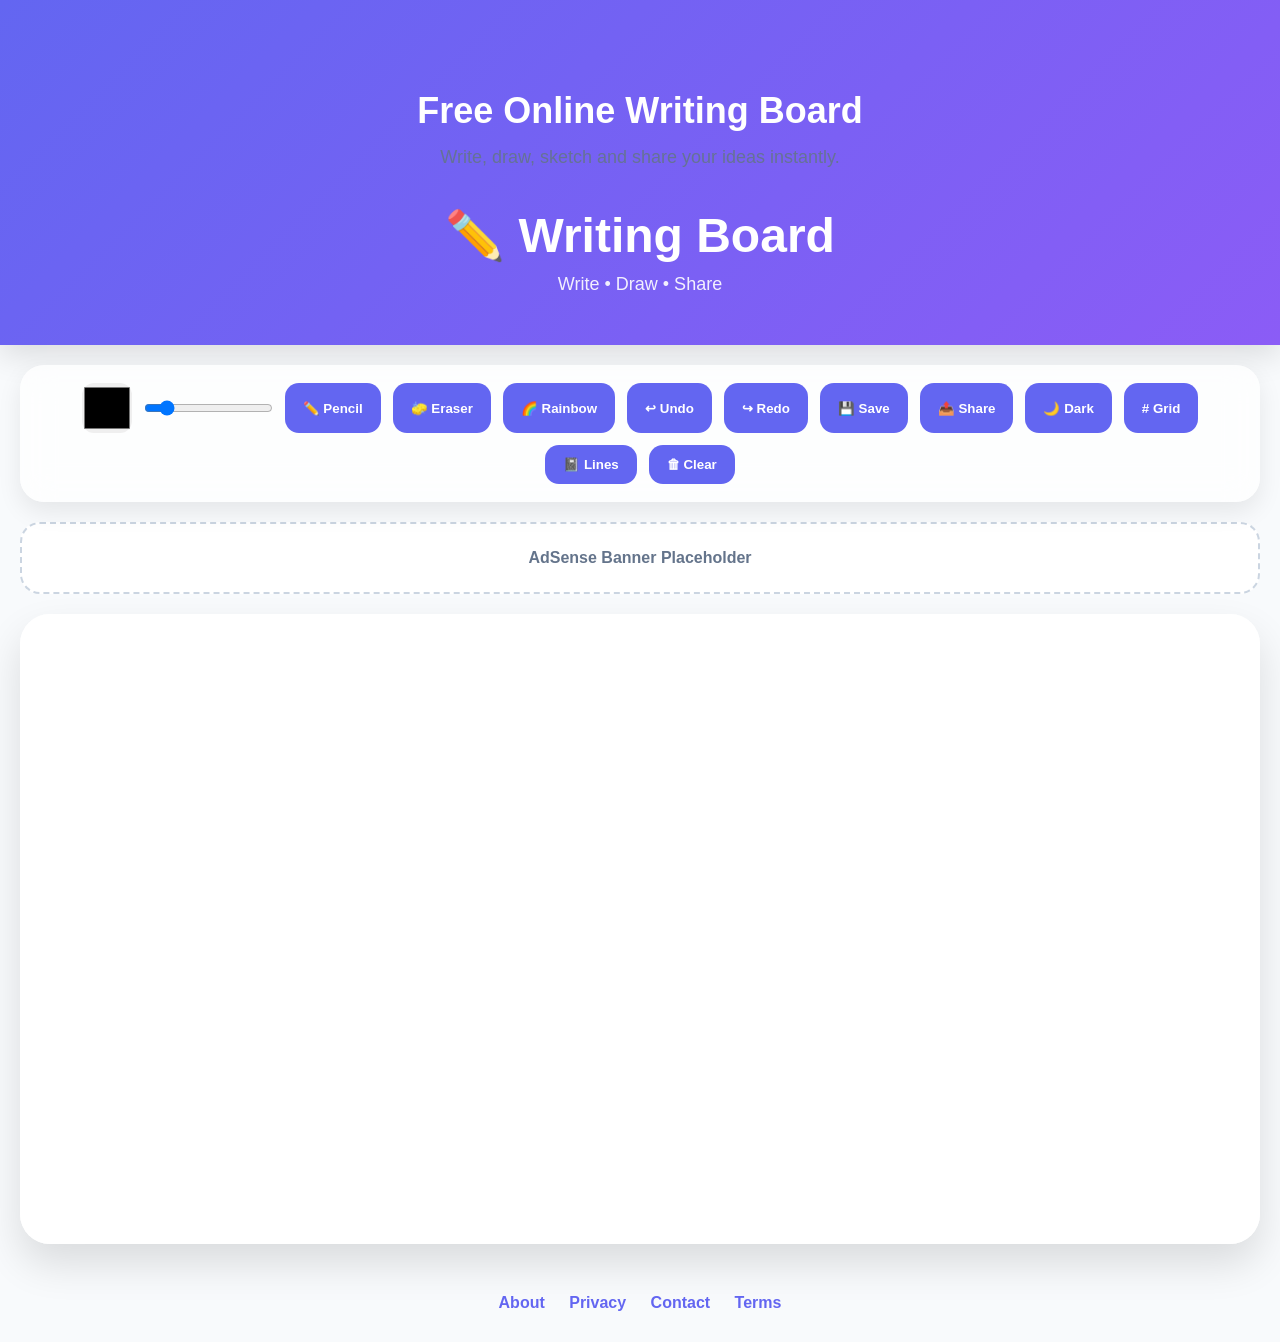
==== index.html @ 075a4a8f "Add files via upload" ====
<!DOCTYPE html>
<html lang="en">
<head>
<meta charset="UTF-8">
<meta name="viewport" content="width=device-width, initial-scale=1.0">
<title>Writing Board</title>
<link rel="stylesheet" href="style.css">
</head>

<body>

<header class="header">
    <section class="hero">

<h2>
Free Online Writing Board
</h2>

<p>
Write, draw, sketch and share
your ideas instantly.
</p>

</section>
    <h1>✏️ Writing Board</h1>
    <p>Write • Draw • Share</p>
</header>

<div class="toolbar">

    <input type="color" id="colorPicker" value="#000000">

    <input type="range"
           id="brushSize"
           min="1"
           max="30"
           value="5">

    <button id="pencilBtn">✏️ Pencil</button>
    <button id="eraserBtn">🧽 Eraser</button>
    <button id="rainbowBtn">🌈 Rainbow</button>

    <button id="undoBtn">↩ Undo</button>
    <button id="redoBtn">↪ Redo</button>

    <button id="saveBtn">💾 Save</button>
    <button id="shareBtn">📤 Share</button>

    <button id="darkBtn">🌙 Dark</button>
    <button id="gridBtn"># Grid</button>
    <button id="lineBtn">📓 Lines</button>

    <button id="clearBtn">🗑 Clear</button>

</div>

<div class="ad-box">
    AdSense Banner Placeholder
</div>

<div class="canvas-wrapper">
    <canvas id="canvas"></canvas>
</div>

<footer>
    <a href="about.html">About</a>
    <a href="privacy.html">Privacy</a>
    <a href="contact.html">Contact</a>
    <a href="terms.html">Terms</a>
</footer>

<script src="script.js"></script>

</body>
</html>
---- style.css ----
/* =========================
   ROOT COLORS
========================= */

:root{
    --primary:#6366f1;
    --secondary:#8b5cf6;
    --success:#10b981;
    --danger:#ef4444;
    --background:#f8fafc;
    --card:#ffffff;
    --text:#1e293b;
}

/* =========================
   RESET
========================= */

*{
    margin:0;
    padding:0;
    box-sizing:border-box;
}

body{
    font-family:
    Inter,
    Arial,
    sans-serif;

    background:
    var(--background);

    color:
    var(--text);

    min-height:100vh;
}

/* =========================
   HEADER
========================= */

.header{

    background:
    linear-gradient(
        135deg,
        #6366f1,
        #8b5cf6
    );

    color:white;

    text-align:center;

    padding:50px 20px;

    box-shadow:
    0 10px 30px rgba(0,0,0,.12);
}

.header h1{

    font-size:48px;

    margin-bottom:10px;
}

.header p{

    font-size:18px;

    opacity:.9;
}

/* =========================
   HERO SECTION
========================= */

.hero{

    text-align:center;

    padding:40px 20px;
}

.hero h2{

    font-size:36px;

    margin-bottom:15px;
}

.hero p{

    font-size:18px;

    color:#64748b;
}

/* =========================
   TOOLBAR
========================= */

.toolbar{

    margin:20px;

    padding:18px;

    border-radius:24px;

    background:
    rgba(255,255,255,.75);

    backdrop-filter:
    blur(16px);

    display:flex;

    flex-wrap:wrap;

    justify-content:center;

    gap:12px;

    box-shadow:
    0 10px 25px rgba(0,0,0,.08);
}

/* =========================
   BUTTONS
========================= */

button{

    border:none;

    border-radius:14px;

    padding:12px 18px;

    background:
    var(--primary);

    color:white;

    font-weight:600;

    cursor:pointer;

    transition:.25s;
}

button:hover{

    transform:
    translateY(-2px);

    box-shadow:
    0 8px 18px rgba(99,102,241,.35);
}

button:active{

    transform:scale(.96);
}

/* =========================
   INPUTS
========================= */

input[type="color"]{

    width:50px;
    height:50px;

    border:none;

    border-radius:12px;

    cursor:pointer;
}

input[type="range"]{

    cursor:pointer;
}

/* =========================
   AD BANNER
========================= */

.ad-box{

    margin:20px;

    padding:25px;

    border-radius:20px;

    text-align:center;

    background:white;

    border:
    2px dashed #cbd5e1;

    color:#64748b;

    font-weight:600;
}

/* =========================
   CANVAS CARD
========================= */

.canvas-wrapper{

    margin:20px;

    background:white;

    border-radius:30px;

    overflow:hidden;

    box-shadow:
    0 20px 40px rgba(0,0,0,.12);
}

canvas{

    width:100%;

    height:70vh;

    display:block;

    background:white;

    touch-action:none;
}

/* =========================
   FOOTER
========================= */

footer{

    text-align:center;

    padding:30px;
}

footer a{

    color:
    var(--primary);

    text-decoration:none;

    margin:0 10px;

    font-weight:600;
}

footer a:hover{

    text-decoration:underline;
}

/* =========================
   CONTENT PAGES
========================= */

.content{

    max-width:1000px;

    margin:40px auto;

    background:white;

    padding:40px;

    border-radius:24px;

    box-shadow:
    0 10px 25px rgba(0,0,0,.08);

    line-height:1.8;
}

.content h2{

    margin-top:20px;

    color:
    var(--primary);
}

.content ul{

    padding-left:25px;
}

/* =========================
   DARK MODE
========================= */

.dark{

    background:#0f172a;

    color:white;
}

.dark .toolbar{

    background:
    rgba(30,41,59,.85);
}

.dark .canvas-wrapper{

    background:#1e293b;
}

.dark canvas{

    background:#222;
}

.dark .content{

    background:#1e293b;

    color:white;
}

.dark footer a{

    color:#93c5fd;
}

/* =========================
   MOBILE
========================= */

@media(max-width:768px){

    .header h1{

        font-size:34px;
    }

    .hero h2{

        font-size:28px;
    }

    .toolbar{

        margin:10px;
    }

    button{

        padding:10px 14px;

        font-size:14px;
    }

    canvas{

        height:60vh;
    }

    .content{

        margin:15px;

        padding:20px;
    }
}
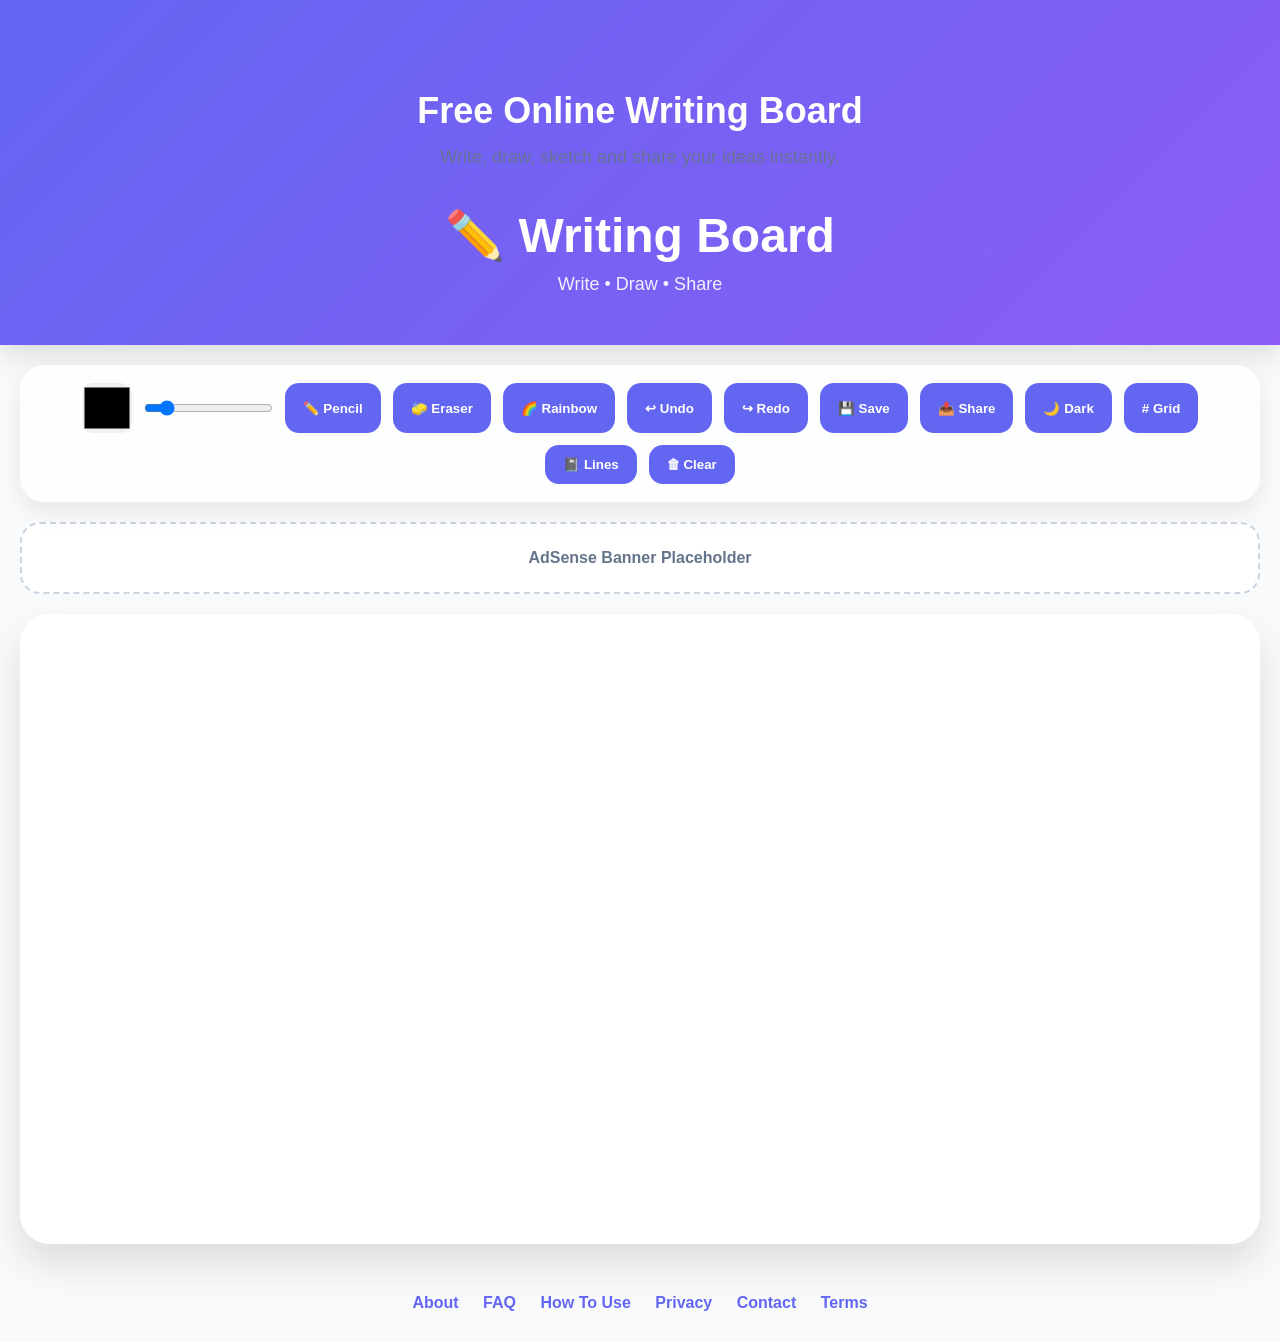
==== commit dffebb85: "Update index.html" ====
--- a/index.html
+++ b/index.html
@@ -3,6 +3,7 @@
 <head>
 <meta charset="UTF-8">
 <meta name="viewport" content="width=device-width, initial-scale=1.0">
+<meta name="google-site-verification" content="EezUVL0biEJZZ7mpiuoZULSgtuQbt0Uj3b7gkL1ntqY" />
 <title>Writing Board</title>
 <link rel="stylesheet" href="style.css">
 </head>
@@ -64,6 +65,8 @@
 
 <footer>
     <a href="about.html">About</a>
+    <a href="faq.html">FAQ</a>
+    <a href="how-to-use.html">How To Use</a>
     <a href="privacy.html">Privacy</a>
     <a href="contact.html">Contact</a>
     <a href="terms.html">Terms</a>
@@ -72,4 +75,4 @@
 <script src="script.js"></script>
 
 </body>
-</html>+</html>
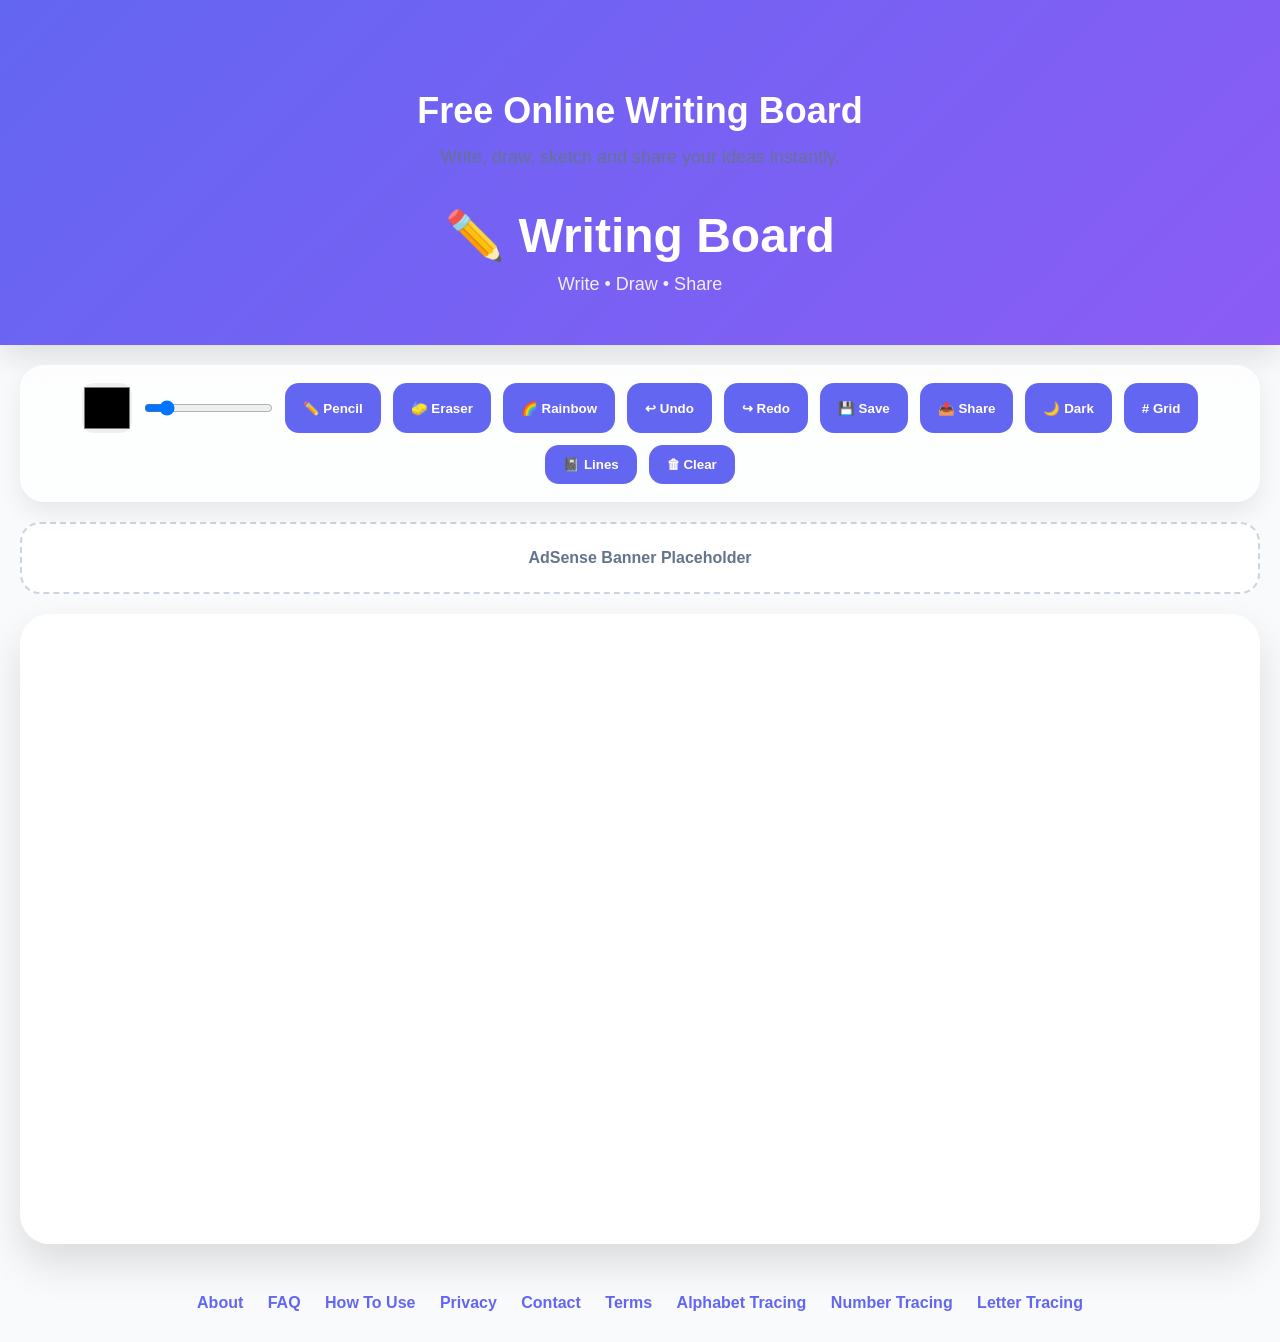
==== commit 17c7d99b: "Update index.html" ====
--- a/index.html
+++ b/index.html
@@ -70,6 +70,11 @@
     <a href="privacy.html">Privacy</a>
     <a href="contact.html">Contact</a>
     <a href="terms.html">Terms</a>
+    <a href="alphabet-tracing.html">Alphabet Tracing</a>
+
+<a href="number-tracing.html">Number Tracing</a>
+
+<a href="letter-tracing.html">Letter Tracing</a>
 </footer>
 
 <script src="script.js"></script>
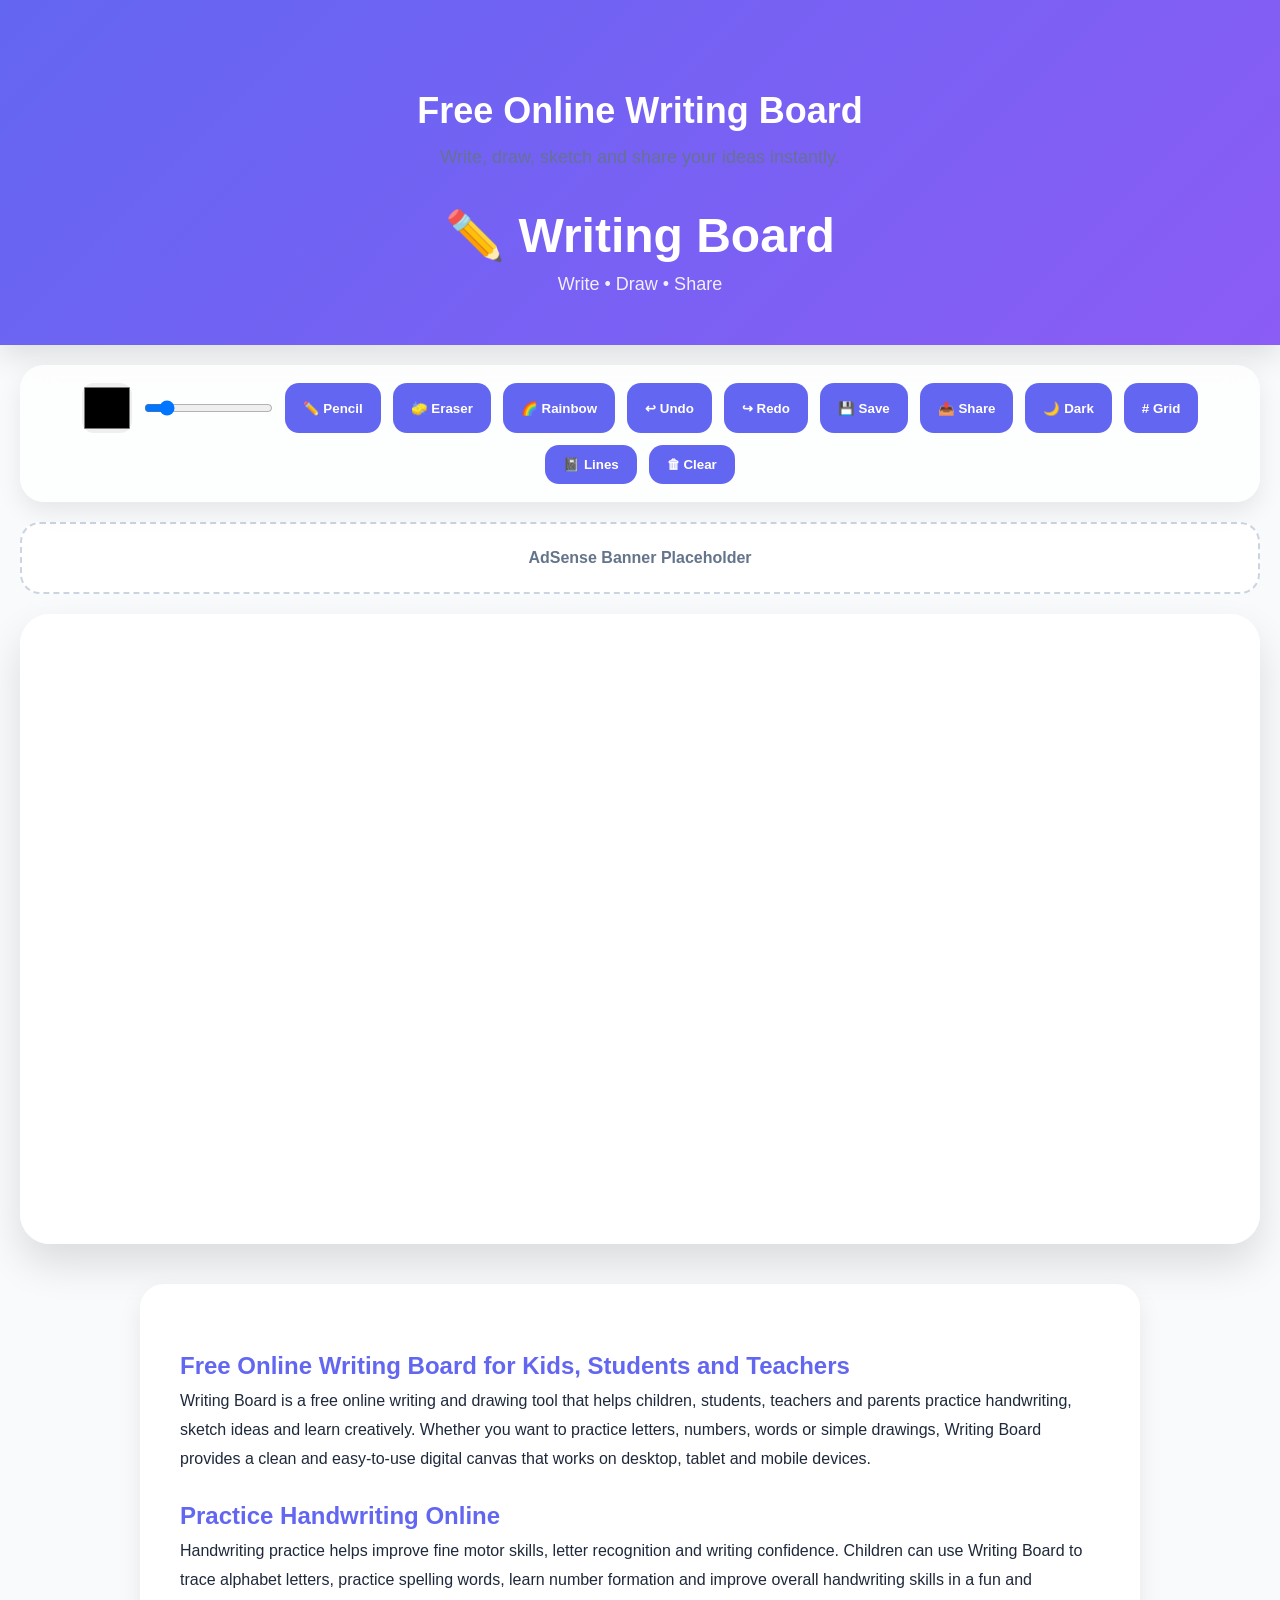
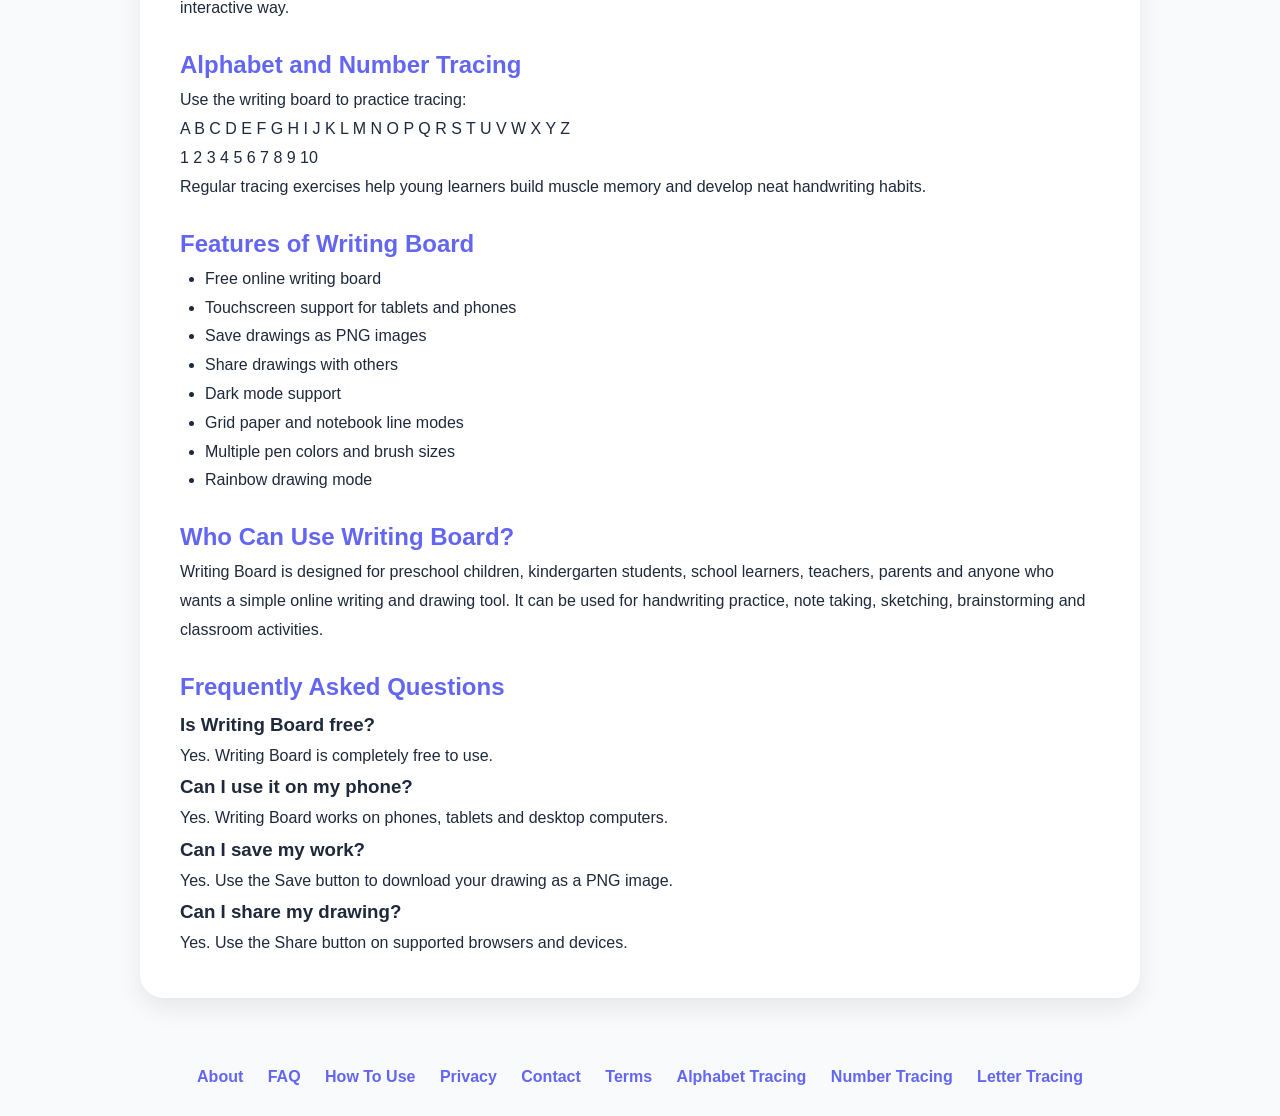
==== commit 065820cb: "Update index.html" ====
--- a/index.html
+++ b/index.html
@@ -62,6 +62,72 @@
 <div class="canvas-wrapper">
     <canvas id="canvas"></canvas>
 </div>
+    <section class="content">
+
+<h2>Free Online Writing Board for Kids, Students and Teachers</h2>
+
+<p>
+Writing Board is a free online writing and drawing tool that helps children, students, teachers and parents practice handwriting, sketch ideas and learn creatively. Whether you want to practice letters, numbers, words or simple drawings, Writing Board provides a clean and easy-to-use digital canvas that works on desktop, tablet and mobile devices.
+</p>
+
+<h2>Practice Handwriting Online</h2>
+
+<p>
+Handwriting practice helps improve fine motor skills, letter recognition and writing confidence. Children can use Writing Board to trace alphabet letters, practice spelling words, learn number formation and improve overall handwriting skills in a fun and interactive way.
+</p>
+
+<h2>Alphabet and Number Tracing</h2>
+
+<p>
+Use the writing board to practice tracing:
+</p>
+
+<p>
+A B C D E F G H I J K L M N O P Q R S T U V W X Y Z
+</p>
+
+<p>
+1 2 3 4 5 6 7 8 9 10
+</p>
+
+<p>
+Regular tracing exercises help young learners build muscle memory and develop neat handwriting habits.
+</p>
+
+<h2>Features of Writing Board</h2>
+
+<ul>
+<li>Free online writing board</li>
+<li>Touchscreen support for tablets and phones</li>
+<li>Save drawings as PNG images</li>
+<li>Share drawings with others</li>
+<li>Dark mode support</li>
+<li>Grid paper and notebook line modes</li>
+<li>Multiple pen colors and brush sizes</li>
+<li>Rainbow drawing mode</li>
+</ul>
+
+<h2>Who Can Use Writing Board?</h2>
+
+<p>
+Writing Board is designed for preschool children, kindergarten students, school learners, teachers, parents and anyone who wants a simple online writing and drawing tool. It can be used for handwriting practice, note taking, sketching, brainstorming and classroom activities.
+</p>
+
+<h2>Frequently Asked Questions</h2>
+
+<h3>Is Writing Board free?</h3>
+<p>Yes. Writing Board is completely free to use.</p>
+
+<h3>Can I use it on my phone?</h3>
+<p>Yes. Writing Board works on phones, tablets and desktop computers.</p>
+
+<h3>Can I save my work?</h3>
+<p>Yes. Use the Save button to download your drawing as a PNG image.</p>
+
+<h3>Can I share my drawing?</h3>
+<p>Yes. Use the Share button on supported browsers and devices.</p>
+
+</section>
 
 <footer>
     <a href="about.html">About</a>
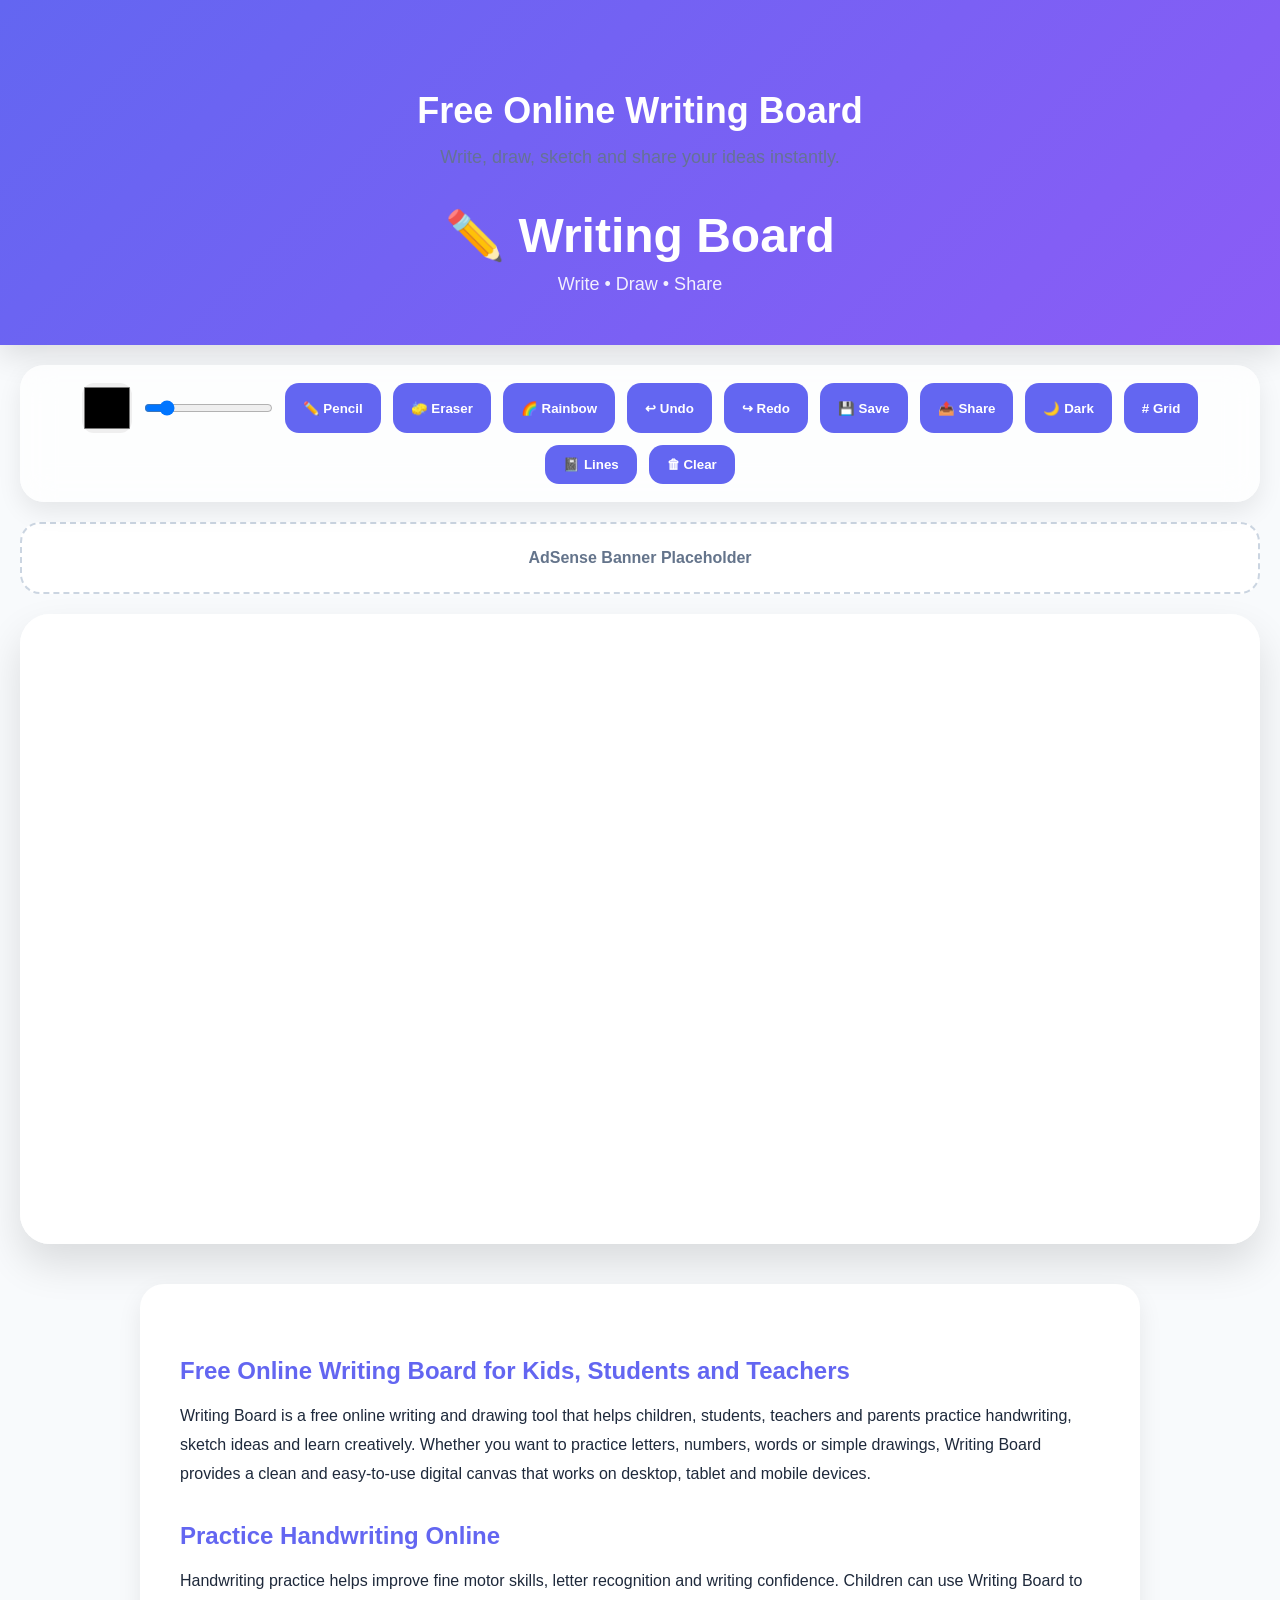
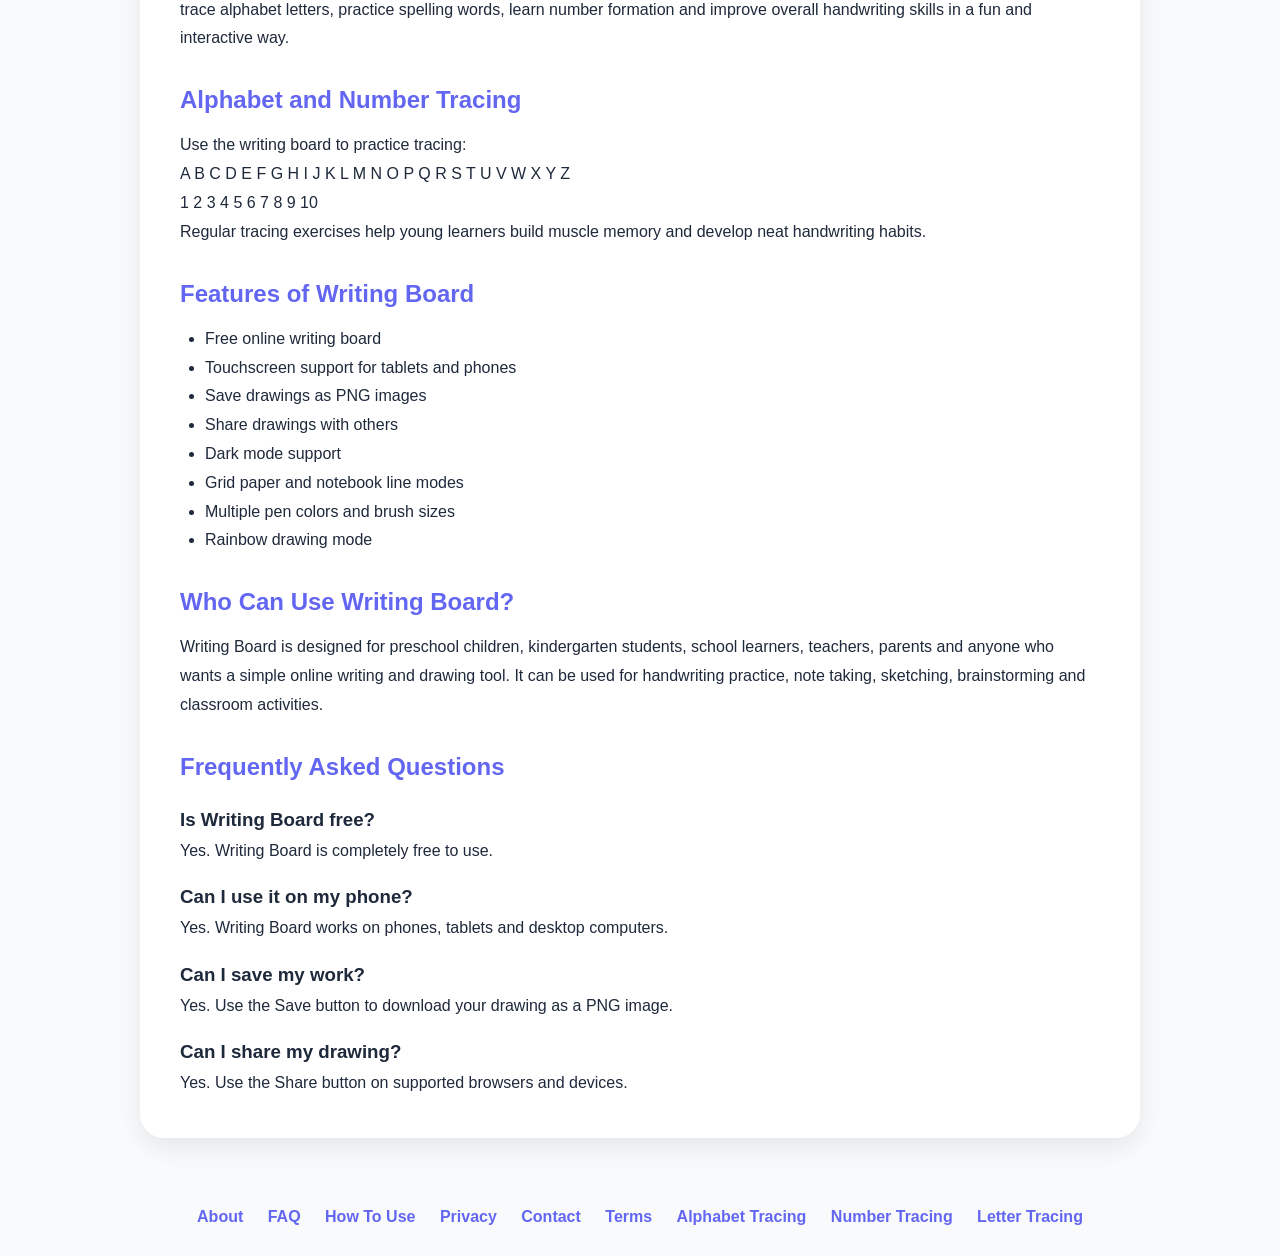
==== commit cee787b0: "Update index.html" ====
--- a/index.html
+++ b/index.html
@@ -1,6 +1,8 @@
 <!DOCTYPE html>
 <html lang="en">
 <head>
+<script async src="https://pagead2.googlesyndication.com/pagead/js/adsbygoogle.js?client=ca-pub-2340172597893416"
+     crossorigin="anonymous"></script>
 <meta charset="UTF-8">
 <meta name="viewport" content="width=device-width, initial-scale=1.0">
 <meta name="google-site-verification" content="EezUVL0biEJZZ7mpiuoZULSgtuQbt0Uj3b7gkL1ntqY" />
--- a/style.css
+++ b/style.css
@@ -384,4 +384,27 @@
 
         padding:20px;
     }
-}+}
+.content{
+    max-width:1000px;
+    margin:40px auto;
+    padding:40px;
+    background:white;
+    border-radius:24px;
+    box-shadow:0 10px 25px rgba(0,0,0,.08);
+    line-height:1.8;
+}
+
+.content h2{
+    color:#6366f1;
+    margin-top:25px;
+    margin-bottom:10px;
+}
+
+.content h3{
+    margin-top:15px;
+}
+
+.content ul{
+    padding-left:25px;
+}
